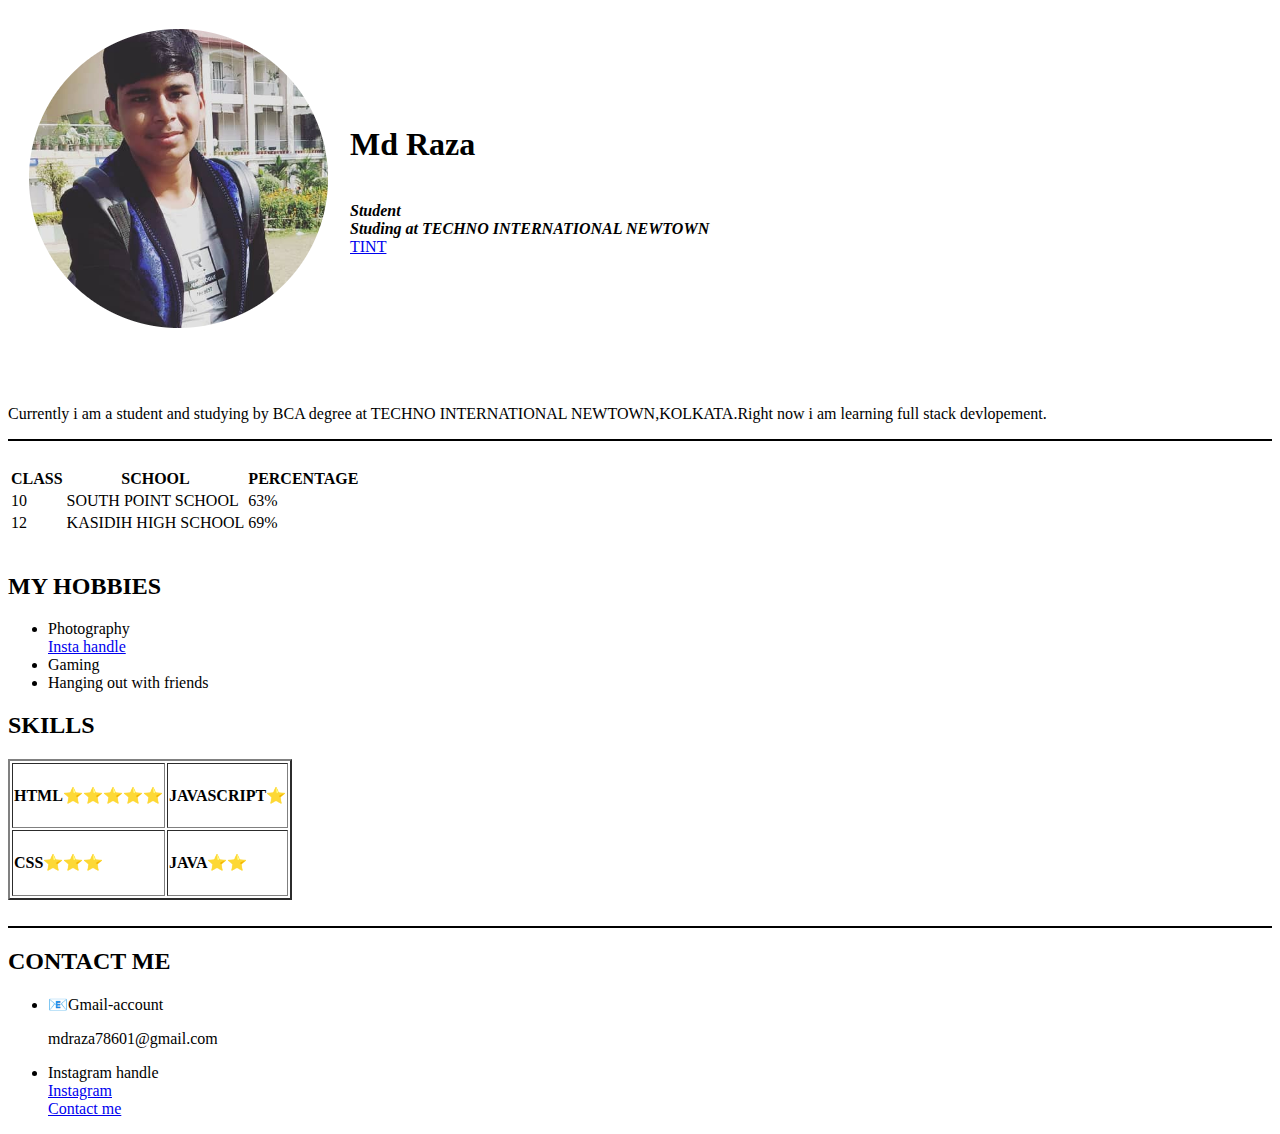
==== index.html @ befd1203 "File uploaded" ====
<!DOCTYPE html>
<html lang="en">
<head>
</head>

<title>Raza's Personal Website</title>
<body>
    <table cellspacing="20">
        <td> <img src="Raza-modified.png"></td>
        <td><h1>Md Raza</h1>
            <br>
                <em><b>Student</b></em>
                <br>
                <em><b>Studing at  TECHNO INTERNATIONAL NEWTOWN</b></em>
                <br>
                <a href="https://tint.edu.in">TINT</a></td>
            
    </table>
    <br> 
<br>
<p>Currently i am a student and studying by BCA  degree at TECHNO INTERNATIONAL NEWTOWN,KOLKATA.Right now i am
    learning full stack devlopement.
</p>
<hr size="2",hr color="black">
<br>
<table>
    <thead>
    <tr><th>CLASS</th>
        <th>SCHOOL</th>
        <th>PERCENTAGE</th>
    </tr>
    </thead> 
    <tr><td>10</td>
    <td>SOUTH POINT SCHOOL</td>
    <td>63%</td>    
</tr>
<tr><td>12</td>
    <td>KASIDIH HIGH SCHOOL</td>
    <td>69%</td> 
</table>
<br>
<h2>MY HOBBIES</h2>
<ul>
    <li>Photography</li>
    <a href="https://www.instagram.com/p/CgW1fqPJFi6/">Insta handle</a>
    <br>
    <li>Gaming</li>
    <li>Hanging out with friends</li>
   <!---- <a href="MyHHH/">MY HOBBIES</a>-->
</ul>
<table border="2">
    <h2>SKILLS</h2>
   <tr><td> <h4>HTML⭐⭐⭐⭐⭐</h4></td>
    <td><h4>JAVASCRIPT⭐</h4></td>
    </tr>
    <tr>
    <td><h4>CSS⭐⭐⭐</h4></td>
    <td><h4>JAVA⭐⭐</h4></td>
    </tr>
</table>
<br>
<hr size="2",hr color="black">
<h2>CONTACT ME</h2>
    <ul><li>📧Gmail-account</li>
  <p>mdraza78601@gmail.com</p>
  <li>Instagram handle</li>
  <a href="https://www.instagram.com/i_am_razasheikh946/">Instagram</a>
  <br>
  <a href="/HTML/MyHHH/Forms.html">Contact me</a>

</body>

</html>
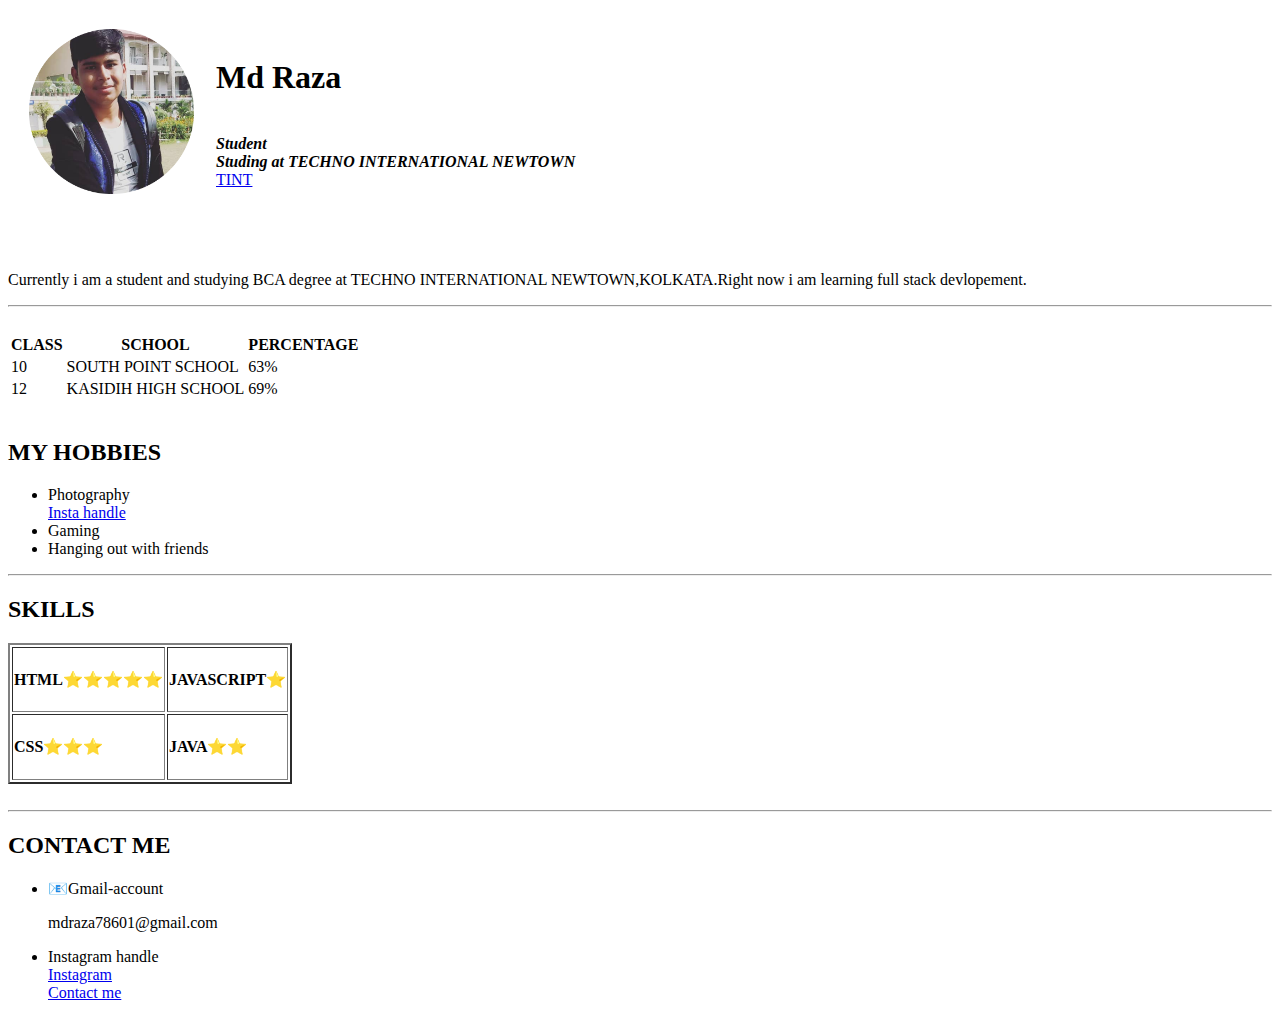
==== commit e6afaa34: "Add files via upload" ====
--- a/index.html
+++ b/index.html
@@ -1,8 +1,15 @@
 <!DOCTYPE html>
 <html lang="en">
 <head>
+    <style>
+        img{
+            height: 165px;
+            width: 165px;
+        }
+        </style>
+        <link rel="stylesheet" href="CSS/STYLE.css">
+        <link rel="stylesheet" href="CSS/STYLE1.css">
 </head>
-
 <title>Raza's Personal Website</title>
 <body>
     <table cellspacing="20">
@@ -18,10 +25,10 @@
     </table>
     <br> 
 <br>
-<p>Currently i am a student and studying by BCA  degree at TECHNO INTERNATIONAL NEWTOWN,KOLKATA.Right now i am
+<p>Currently i am a student and studying BCA  degree at TECHNO INTERNATIONAL NEWTOWN,KOLKATA.Right now i am
     learning full stack devlopement.
 </p>
-<hr size="2",hr color="black">
+<hr>
 <br>
 <table>
     <thead>
@@ -49,6 +56,7 @@
    <!---- <a href="MyHHH/">MY HOBBIES</a>-->
 </ul>
 <table border="2">
+    <hr>
     <h2>SKILLS</h2>
    <tr><td> <h4>HTML⭐⭐⭐⭐⭐</h4></td>
     <td><h4>JAVASCRIPT⭐</h4></td>
@@ -59,14 +67,14 @@
     </tr>
 </table>
 <br>
-<hr size="2",hr color="black">
+<hr>
 <h2>CONTACT ME</h2>
     <ul><li>📧Gmail-account</li>
   <p>mdraza78601@gmail.com</p>
   <li>Instagram handle</li>
   <a href="https://www.instagram.com/i_am_razasheikh946/">Instagram</a>
   <br>
-  <a href="/HTML/MyHHH/Forms.html">Contact me</a>
+  <a href="Forms.html">Contact me</a>
 
 </body>
 
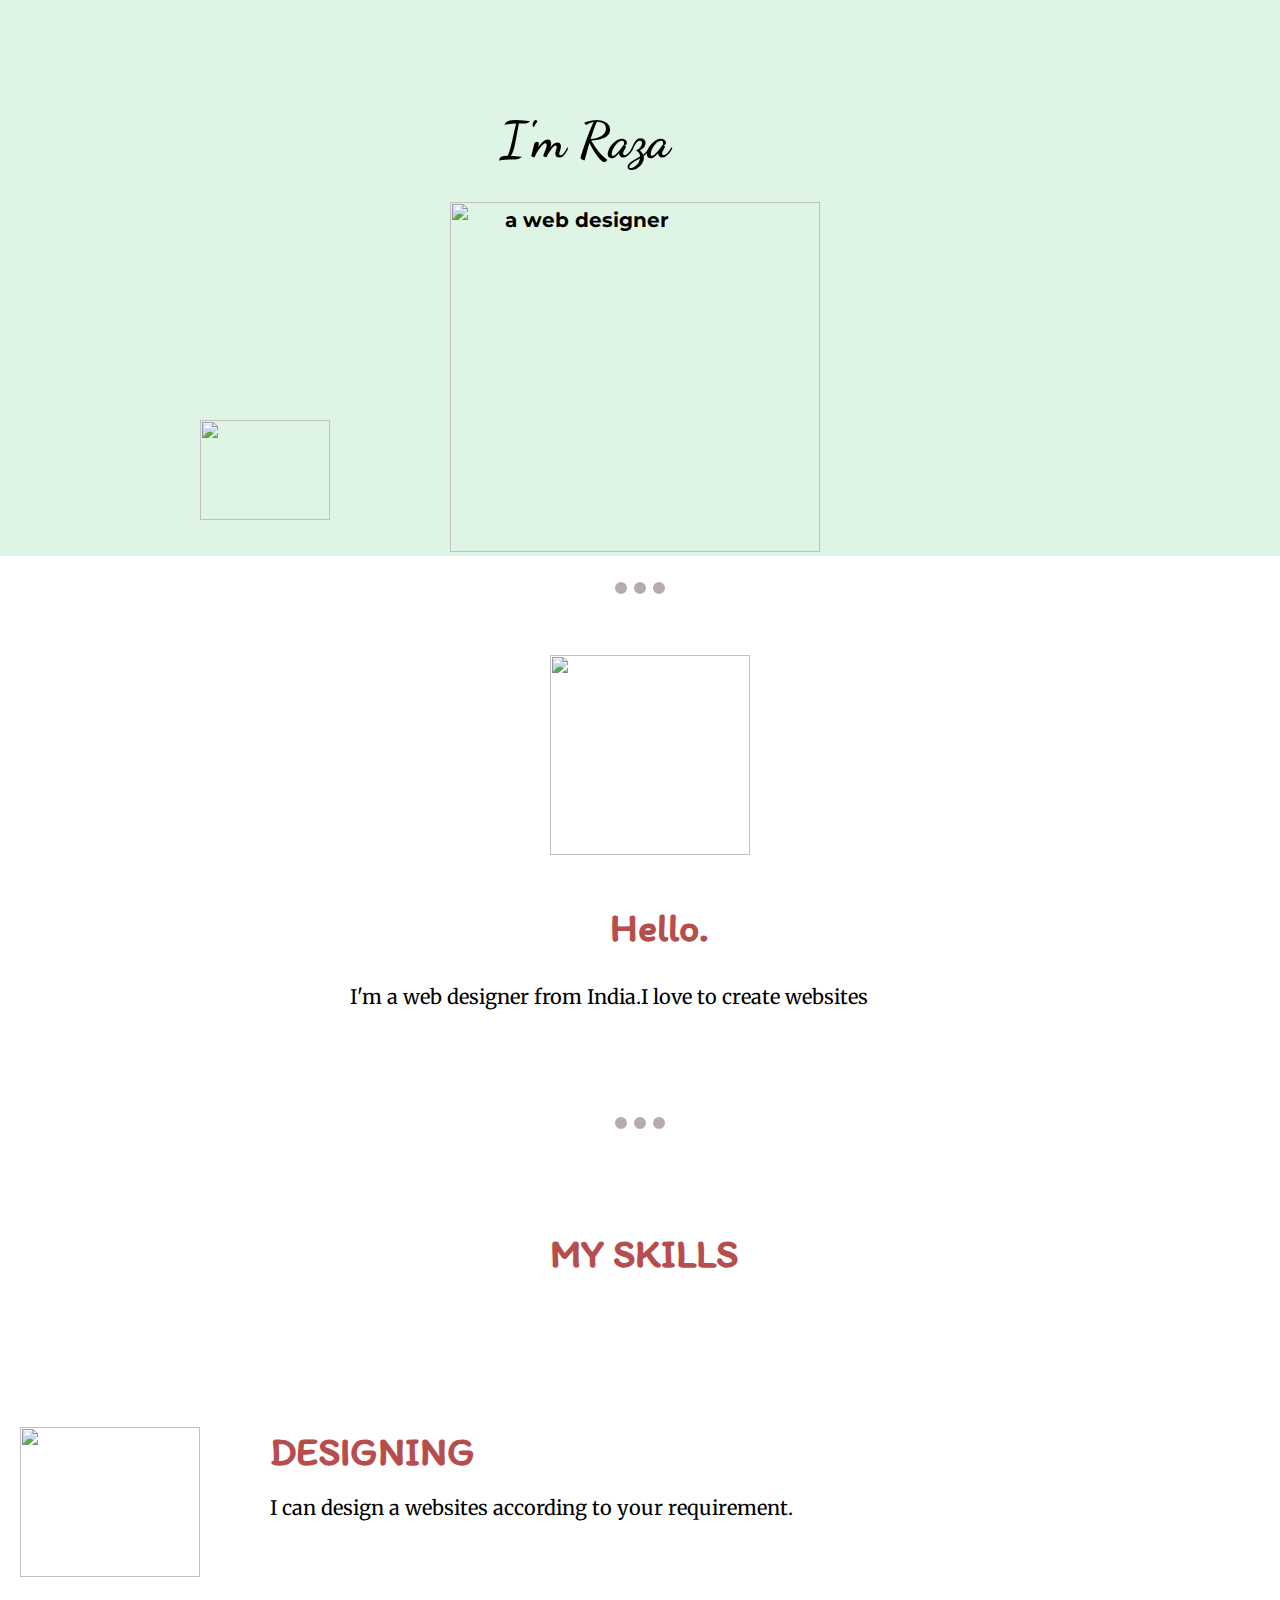
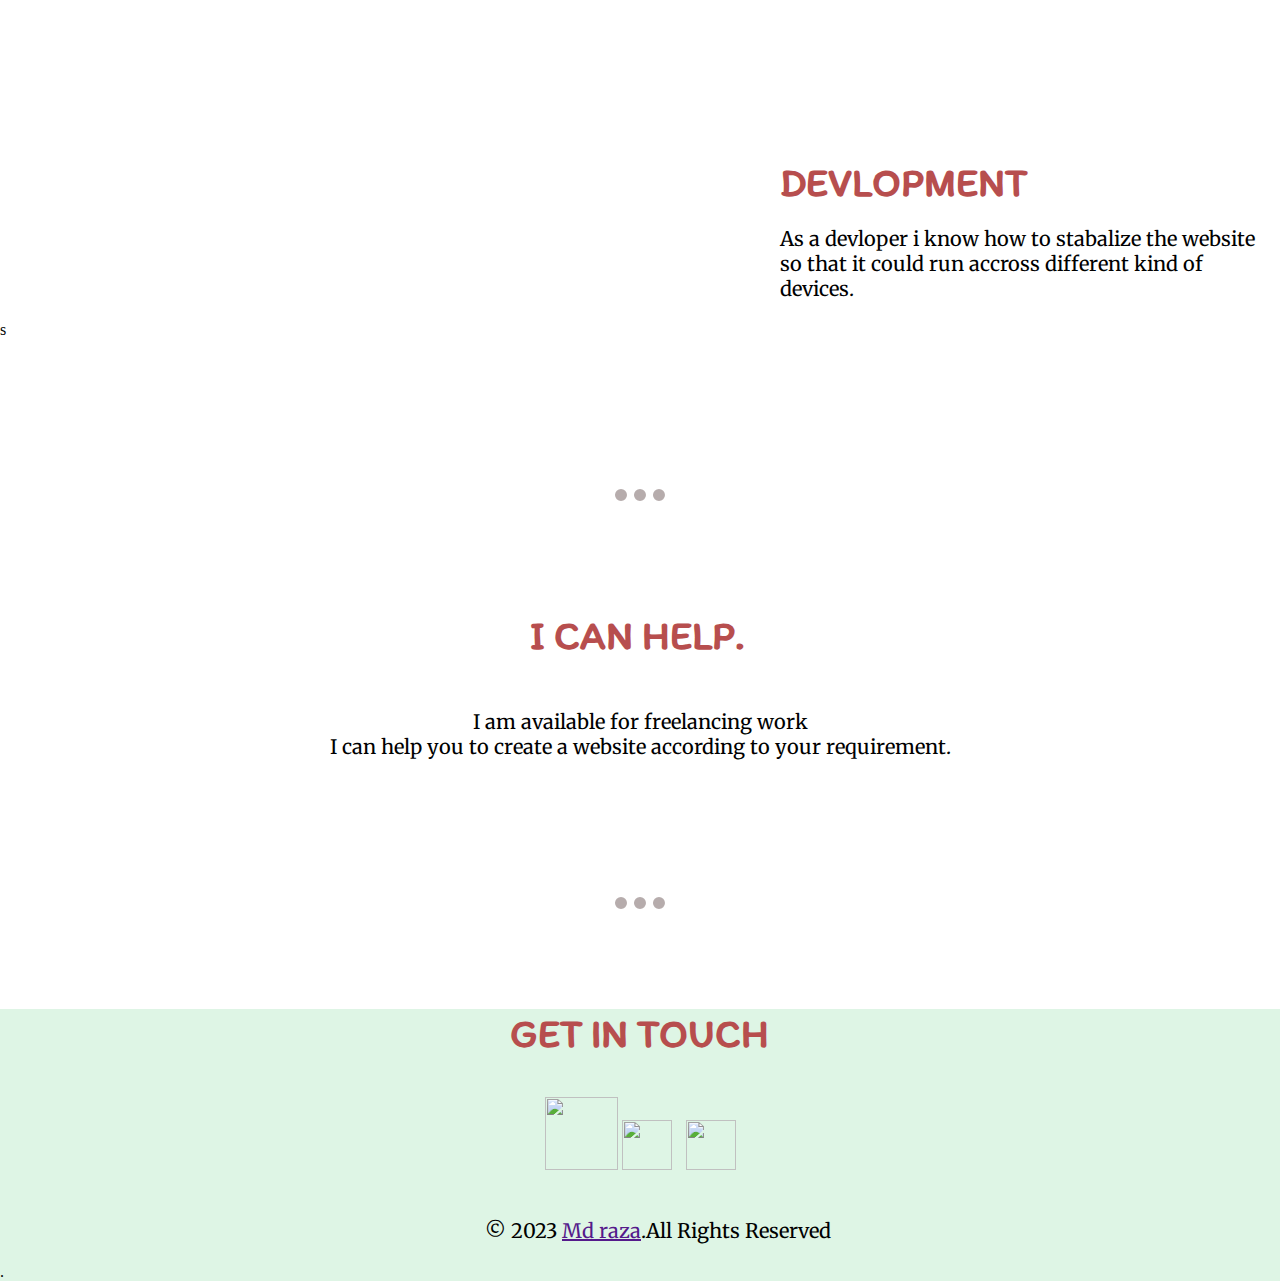
==== commit 6f103696: "commited" ====
--- a/index.html
+++ b/index.html
@@ -1,81 +1,72 @@
 <!DOCTYPE html>
 <html lang="en">
 <head>
-    <style>
-        img{
-            height: 165px;
-            width: 165px;
-        }
-        </style>
-        <link rel="stylesheet" href="CSS/STYLE.css">
-        <link rel="stylesheet" href="CSS/STYLE1.css">
+    <meta charset="UTF-8">
+    <meta http-equiv="X-UA-Compatible" content="IE=edge">
+    <meta name="viewport" content="width=device-width, initial-scale=1.0">
+    <title>Md Raza-a web designer</title>
+    <link rel="icon" href="images/LOGO.png">
+    <link rel="stylesheet" href="css.css">
+    <link rel="preconnect" href="https://fonts.googleapis.com">
+<link rel="preconnect" href="https://fonts.gstatic.com" crossorigin>
+<link href="https://fonts.googleapis.com/css2?family=Dancing+Script&family=Montserrat&display=swap" rel="stylesheet">
+<link rel="preconnect" href="https://fonts.googleapis.com">
+<link rel="preconnect" href="https://fonts.gstatic.com" crossorigin>
+<link href="https://fonts.googleapis.com/css2?family=Montserrat:wght@500&display=swap" rel="stylesheet">
+<link rel="preconnect" href="https://fonts.googleapis.com">
+<link rel="preconnect" href="https://fonts.gstatic.com" crossorigin>
+<link href="https://fonts.googleapis.com/css2?family=Itim&display=swap" rel="stylesheet">
+<link rel="preconnect" href="https://fonts.googleapis.com">
+<link rel="preconnect" href="https://fonts.gstatic.com" crossorigin>
+<link href="https://fonts.googleapis.com/css2?family=Merriweather:ital@1&display=swap" rel="stylesheet">
 </head>
-<title>Raza's Personal Website</title>
 <body>
-    <table cellspacing="20">
-        <td> <img src="Raza-modified.png"></td>
-        <td><h1>Md Raza</h1>
-            <br>
-                <em><b>Student</b></em>
-                <br>
-                <em><b>Studing at  TECHNO INTERNATIONAL NEWTOWN</b></em>
-                <br>
-                <a href="https://tint.edu.in">TINT</a></td>
-            
-    </table>
-    <br> 
+    <div class="firstpage">
+        <h1 class="firstsection">I'm Raza</h1>
+        <br>
+        <p class="webdesigner"><b>a web designer</b></p>
+        <img class="extracloud" src="images/cloud-computing.png" alt="">
+<img class="scenery" src="/images/sunrise.png" alt="">
+</div>
 <br>
-<p>Currently i am a student and studying BCA  degree at TECHNO INTERNATIONAL NEWTOWN,KOLKATA.Right now i am
-    learning full stack devlopement.
-</p>
 <hr>
 <br>
-<table>
-    <thead>
-    <tr><th>CLASS</th>
-        <th>SCHOOL</th>
-        <th>PERCENTAGE</th>
-    </tr>
-    </thead> 
-    <tr><td>10</td>
-    <td>SOUTH POINT SCHOOL</td>
-    <td>63%</td>    
-</tr>
-<tr><td>12</td>
-    <td>KASIDIH HIGH SCHOOL</td>
-    <td>69%</td> 
-</table>
+
+<div class="hiisection">
+    <img class="hiimg" src="images/Raza.png" alt="">
+    <h2 class="Hii">Hello.</h2>
+    <p class="real">I'm a web designer from India.I love to create websites</p>
+</div>
 <br>
-<h2>MY HOBBIES</h2>
-<ul>
-    <li>Photography</li>
-    <a href="https://www.instagram.com/p/CgW1fqPJFi6/">Insta handle</a>
+<hr class="seconddivider">
+    <div class ="middlesection">
+    <h2 class="myskills">MY SKILLS</h2>
+    <div>
+    <img class="codeimg" src="images/coding (2).png">
+    <div class="skillrow1">
+    <h6>DESIGNING</h6>
+    <p>I can design a websites according to your requirement.</p>
+    </div>
+    </div>
     <br>
-    <li>Gaming</li>
-    <li>Hanging out with friends</li>
-   <!---- <a href="MyHHH/">MY HOBBIES</a>-->
-</ul>
-<table border="2">
-    <hr>
-    <h2>SKILLS</h2>
-   <tr><td> <h4>HTML⭐⭐⭐⭐⭐</h4></td>
-    <td><h4>JAVASCRIPT⭐</h4></td>
-    </tr>
-    <tr>
-    <td><h4>CSS⭐⭐⭐</h4></td>
-    <td><h4>JAVA⭐⭐</h4></td>
-    </tr>
-</table>
-<br>
-<hr>
-<h2>CONTACT ME</h2>
-    <ul><li>📧Gmail-account</li>
-  <p>mdraza78601@gmail.com</p>
-  <li>Instagram handle</li>
-  <a href="https://www.instagram.com/i_am_razasheikh946/">Instagram</a>
-  <br>
-  <a href="Forms.html">Contact me</a>
-
+    <div class="devlopment">
+    <h6 class="skill2">DEVLOPMENT</h6>
+    <p>As a devloper i know how to stabalize the website<br> so that it could run accross different kind of devices.</p>
+    </div>
+    </div>
+    <div>
+    s<hr class="thirddivider"> 
+    <h6 class="thirdsection">I CAN HELP.</h6>
+    <p align="center">I am available for freelancing work<br>I can help you to create a website according to your requirement.</p>
+    </div>
+    <br>
+    <hr class="finaldivider">
+    <div class="finalbox">
+        <h6 class="finalsection">GET IN TOUCH</h6>
+    <a href="https://www.instagram.com/i_am_razasheikh946/"><img class="instagram" src="images/instagram.png"></a>
+    <a href="https://www.facebook.com/"><img class="facebook" src="images/facebook.png"></a>    
+    <a href="https://github.com/"><img class="github" src="images/github.png"></a>         
+     <p class="hello">© 2023 <a href="">Md raza</a>.All Rights Reserved</p>.
+</div>  
 </body>
-
 </html>--- a/css.css
+++ b/css.css
@@ -0,0 +1,173 @@
+.LOGO{
+    width: 50px;
+    height: 50px;
+}
+.scenery{
+    height: 350px;
+    width: 370px;
+    margin-top:120px;
+    margin-left:450px;
+}
+body{
+    margin-top: 0;
+    margin-right: 0px;
+    margin-left: 0px;
+    margin-bottom: 0px;
+}
+.extracloud{
+    width: 130px;
+    height: 100px;
+    position: absolute;
+    bottom: 380px;
+    left: 200px;
+}
+.firstpage{
+    background-color:#DEF5E5;
+    margin: 0px;
+}
+.firstsection{
+    margin-top: 0;
+    margin-right: 90px;
+    font-family: 'Dancing Script', cursive;
+    position:absolute;
+    left: 500px;
+    font-size: 50px;
+    top: 110px;
+}
+.webdesigner{
+    position: relative;
+    font-family: 'Montserrat', sans-serif;
+    left:480px;
+    font-size: 20px;
+    top:170px;
+    margin-left: 25px;
+}
+
+hr{
+    border-style: none;
+border-top-style:dotted;
+border-width: 12px;
+width:50px;
+color: rgb(182, 172, 172);
+}
+.hiimg{
+    width: 200px;
+    height: 200px;
+    margin-left: 550px;
+    margin-top: 35px;
+    margin-bottom: 15px;
+}
+.Hii{
+   margin-left: 610px;
+   font-family: 'Itim', cursive;
+   font-size: 40px;
+   color: rgb(183, 78, 78);
+}
+.real{
+    margin-left: 350px;
+    font-family: 'Merriweather', serif;
+}
+.myskills{
+    font-family: 'Itim', cursive;
+    color:rgb(183, 78, 78);
+    font-size: 40px;
+    margin-bottom: 150px;
+    margin-left: 550px;
+    margin-top:100px;
+}
+.codeimg{
+    width:180px;
+    height: 150px;
+    margin-left: 170px;
+    float: left;
+    margin-right: 70px;
+    margin-left: 20px;
+}
+h6{
+    font-family: 'Itim', cursive;
+    font-size: 40px;
+    color: rgb(183, 78, 78);
+    margin-top:20px;
+    margin-bottom:20px;
+}
+.skillrow1{
+    margin-bottom:30px;
+}
+p{
+    font-size: 20px;
+    font-family: 'Merriweather', serif;
+}
+.skill2{
+    margin-top: 190px;
+}
+.devlopment{
+    margin-left: 780px;
+}
+.seconddivider{
+    margin-top: 70px;
+}
+.thirdsection{
+    margin-top: 110px;
+    margin-left: 530px;
+}
+.thirddivider{
+    margin-top: 150px;
+}
+.thirdsection{
+    margin-bottom: 50px;
+}
+.finalsection{
+    margin-top: 100px;
+    margin-left: 510px;
+    margin-bottom: 40px;
+}
+.finaldivider{
+    margin-top:100px;
+}
+.finalbox{
+    background-color: #DEF5E5;
+    
+}
+.instagram{
+    width: 73px;
+    height: 73px;
+    margin-left: 545px;
+    margin-bottom: 35px;
+    
+}
+.facebook{
+    width: 50px;
+    height: 50px;
+    margin-left: 0px;
+    margin-bottom: 48px;
+}
+.github{
+    width: 50px;
+    height: 50px;
+    margin-left: 10px;
+    margin-bottom: 48px;
+}
+.hello{
+    margin-left: 485px;
+    margin-top: 0;
+}
+.images{
+    display: block;
+    height: 40px;
+    width: 40px;
+}
+/*.navbar{
+    position: sticky;
+    height: 50px;
+    width: 1260px;
+    background-color: pink;
+}*/
+/*
+.middlesection{
+    background-color: rgb(235, 230, 230);
+}
+*/
+/*
+.hiisection{
+    background-color: rgb(235, 230, 230);
+}*/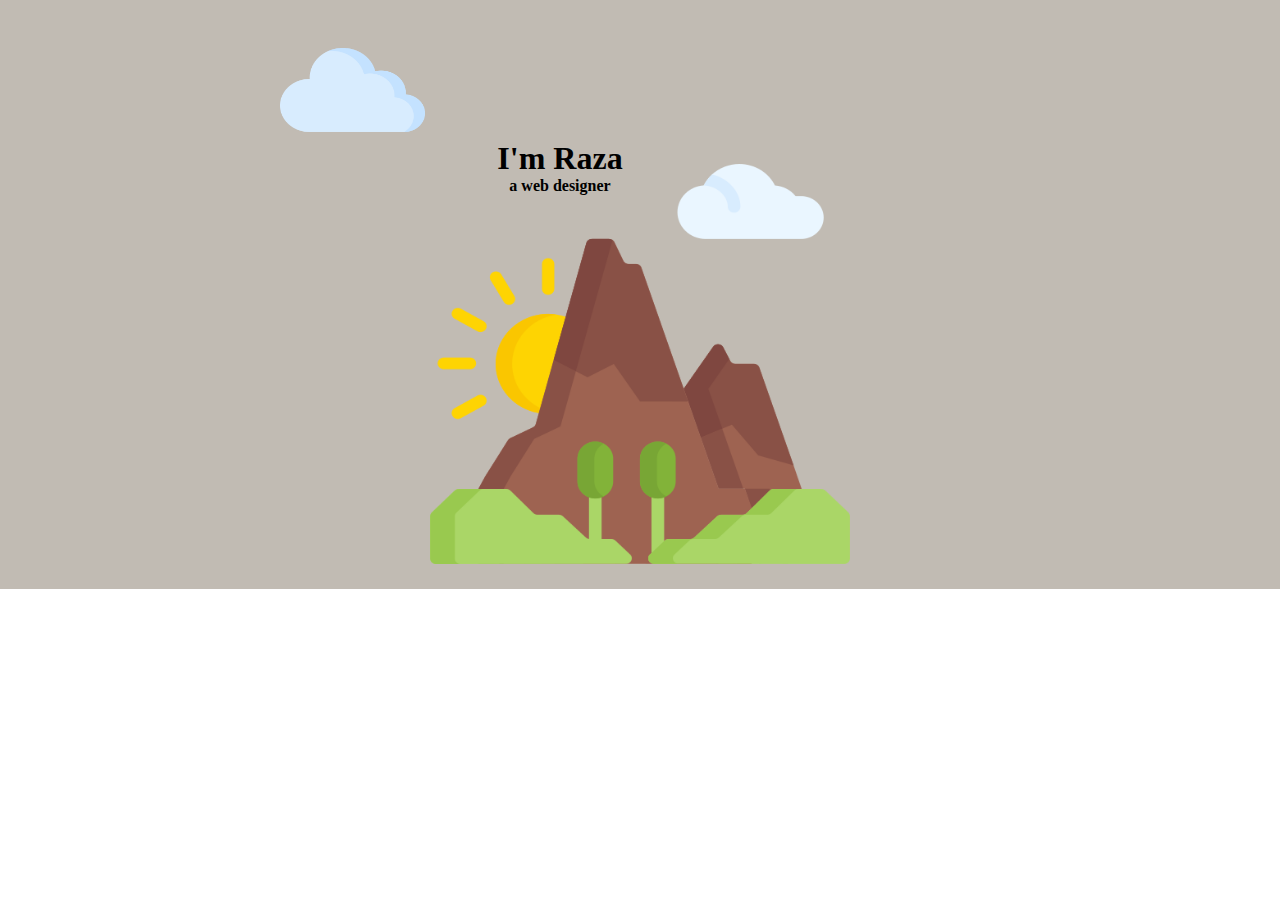
==== commit 0277e37b: "Add files via upload" ====
--- a/index.html
+++ b/index.html
@@ -1,72 +1,20 @@
 <!DOCTYPE html>
 <html lang="en">
 <head>
-    <meta charset="UTF-8">
-    <meta http-equiv="X-UA-Compatible" content="IE=edge">
-    <meta name="viewport" content="width=device-width, initial-scale=1.0">
-    <title>Md Raza-a web designer</title>
-    <link rel="icon" href="images/LOGO.png">
-    <link rel="stylesheet" href="css.css">
-    <link rel="preconnect" href="https://fonts.googleapis.com">
-<link rel="preconnect" href="https://fonts.gstatic.com" crossorigin>
-<link href="https://fonts.googleapis.com/css2?family=Dancing+Script&family=Montserrat&display=swap" rel="stylesheet">
-<link rel="preconnect" href="https://fonts.googleapis.com">
-<link rel="preconnect" href="https://fonts.gstatic.com" crossorigin>
-<link href="https://fonts.googleapis.com/css2?family=Montserrat:wght@500&display=swap" rel="stylesheet">
-<link rel="preconnect" href="https://fonts.googleapis.com">
-<link rel="preconnect" href="https://fonts.gstatic.com" crossorigin>
-<link href="https://fonts.googleapis.com/css2?family=Itim&display=swap" rel="stylesheet">
-<link rel="preconnect" href="https://fonts.googleapis.com">
-<link rel="preconnect" href="https://fonts.gstatic.com" crossorigin>
-<link href="https://fonts.googleapis.com/css2?family=Merriweather:ital@1&display=swap" rel="stylesheet">
+  <meta charset="UTF-8">
+  <meta http-equiv="X-UA-Compatible" content="IE=edge">
+  <meta name="viewport" content="width=device-width, initial-scale=1.0">
+  <title>Document</title>
+  <link rel="stylesheet" href="style.css">
 </head>
 <body>
-    <div class="firstpage">
-        <h1 class="firstsection">I'm Raza</h1>
-        <br>
-        <p class="webdesigner"><b>a web designer</b></p>
-        <img class="extracloud" src="images/cloud-computing.png" alt="">
-<img class="scenery" src="/images/sunrise.png" alt="">
+  <div class="firstpage">
+    <div class="greetings">
+  <h1 >I'm Raza</h1>
+  <b>a web designer</b>
+  </div>
+  <img class="extracloud" src="images/cloud-computing.png" alt="">
+<img class="scenery" src="images/sunrise.png" alt="">
 </div>
-<br>
-<hr>
-<br>
-
-<div class="hiisection">
-    <img class="hiimg" src="images/Raza.png" alt="">
-    <h2 class="Hii">Hello.</h2>
-    <p class="real">I'm a web designer from India.I love to create websites</p>
-</div>
-<br>
-<hr class="seconddivider">
-    <div class ="middlesection">
-    <h2 class="myskills">MY SKILLS</h2>
-    <div>
-    <img class="codeimg" src="images/coding (2).png">
-    <div class="skillrow1">
-    <h6>DESIGNING</h6>
-    <p>I can design a websites according to your requirement.</p>
-    </div>
-    </div>
-    <br>
-    <div class="devlopment">
-    <h6 class="skill2">DEVLOPMENT</h6>
-    <p>As a devloper i know how to stabalize the website<br> so that it could run accross different kind of devices.</p>
-    </div>
-    </div>
-    <div>
-    s<hr class="thirddivider"> 
-    <h6 class="thirdsection">I CAN HELP.</h6>
-    <p align="center">I am available for freelancing work<br>I can help you to create a website according to your requirement.</p>
-    </div>
-    <br>
-    <hr class="finaldivider">
-    <div class="finalbox">
-        <h6 class="finalsection">GET IN TOUCH</h6>
-    <a href="https://www.instagram.com/i_am_razasheikh946/"><img class="instagram" src="images/instagram.png"></a>
-    <a href="https://www.facebook.com/"><img class="facebook" src="images/facebook.png"></a>    
-    <a href="https://github.com/"><img class="github" src="images/github.png"></a>         
-     <p class="hello">© 2023 <a href="">Md raza</a>.All Rights Reserved</p>.
-</div>  
 </body>
 </html>--- a/style.css
+++ b/style.css
@@ -0,0 +1,56 @@
+*{
+    margin: 0;
+    padding: 0;
+  }
+  .firstpage{
+    background-color: #c1bbb3;
+  }
+  .extracloud{
+    width: 145px;
+    height: 130px;
+    position: relative;
+    bottom: 30px;
+    left: 280px;
+    
+  }
+  .greetings{
+     position: relative;
+    top: 140px;
+    right: 80px;
+    text-align: center;
+  }
+  .scenery{
+    width: 420px;
+    height: 400px;
+    display: block;
+    margin-left: auto;
+    margin-right: auto;
+    position: relative;
+    bottom: 25px;
+  }
+  @media (min-width:375px) and (max-width:500px){
+   .firstpage{
+    width: 100%;
+    height: 100%;
+   }   
+    .extracloud{
+    width: 85px;
+    height: 75px;
+    position: relative;
+    bottom: 10px;
+    left: 0px;
+    top: -15px;
+    }
+    .scenery{
+        height: 250px;
+        width: 250px;
+    
+       position: relative;
+       top:0px;
+    }
+    .greetings{
+        font-size:15px;
+        position: absolute;
+        bottom: 50px;
+    }
+  }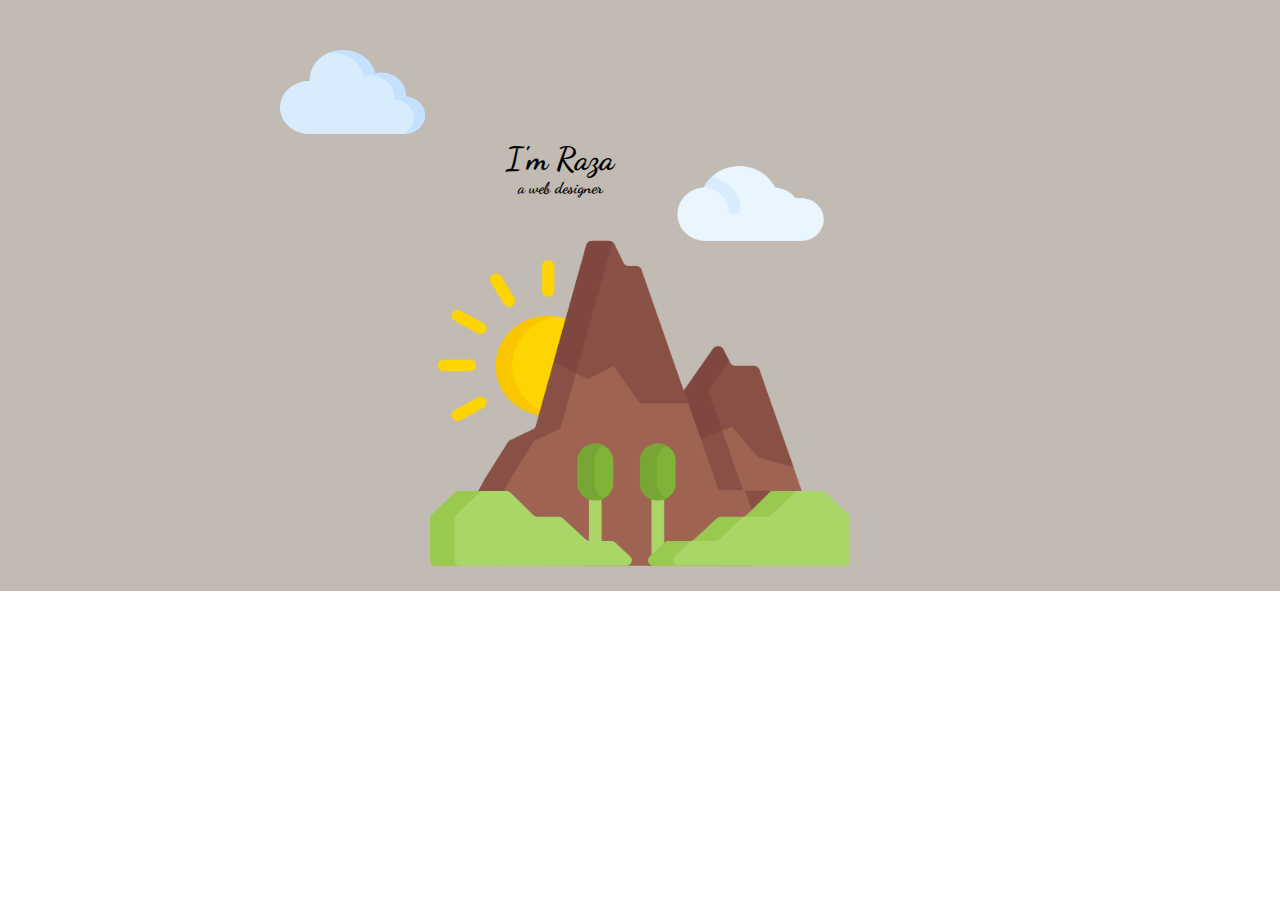
==== commit 258fe19e: "updated" ====
--- a/index.html
+++ b/index.html
@@ -5,6 +5,9 @@
   <meta http-equiv="X-UA-Compatible" content="IE=edge">
   <meta name="viewport" content="width=device-width, initial-scale=1.0">
   <title>Document</title>
+  <link rel="preconnect" href="https://fonts.googleapis.com">
+<link rel="preconnect" href="https://fonts.gstatic.com" crossorigin>
+<link href="https://fonts.googleapis.com/css2?family=Dancing+Script&display=swap" rel="stylesheet">
   <link rel="stylesheet" href="style.css">
 </head>
 <body>
@@ -17,4 +20,4 @@
 <img class="scenery" src="images/sunrise.png" alt="">
 </div>
 </body>
-</html>+</html>
--- a/style.css
+++ b/style.css
@@ -3,7 +3,8 @@
     padding: 0;
   }
   .firstpage{
-    background-color: #c1bbb3;
+   background-color: #c1bbb3;
+;
   }
   .extracloud{
     width: 145px;
@@ -14,6 +15,7 @@
     
   }
   .greetings{
+      font-family: 'Dancing Script', cursive;
      position: relative;
     top: 140px;
     right: 80px;
@@ -28,9 +30,9 @@
     position: relative;
     bottom: 25px;
   }
-  @media (min-width:375px) and (max-width:500px){
+  @media (min-width:300px) and (max-width:699px){
    .firstpage{
-    width: 100%;
+    width: 110%;
     height: 100%;
    }   
     .extracloud{
@@ -49,8 +51,9 @@
        top:0px;
     }
     .greetings{
-        font-size:15px;
-        position: absolute;
-        bottom: 50px;
+        font-size:12px;
+         position: relative;
+        top: 120px;
+        margin-left: 60px;   
     }
-  }+  }
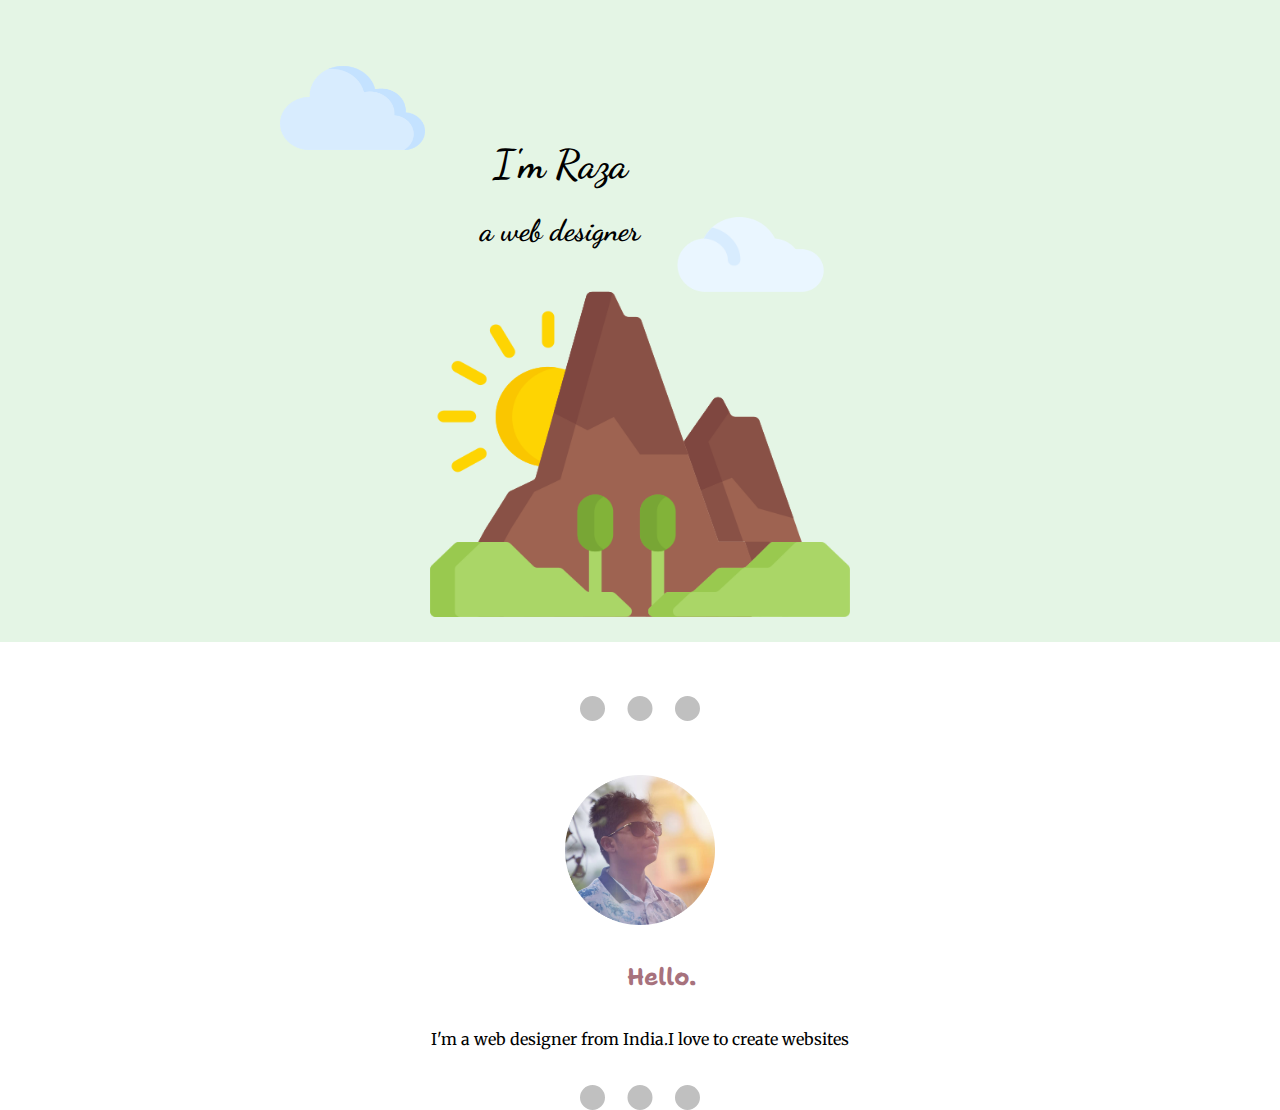
==== commit ceb889a3: "edited" ====
--- a/index.html
+++ b/index.html
@@ -1,6 +1,7 @@
 <!DOCTYPE html>
 <html lang="en">
 <head>
+ 
   <meta charset="UTF-8">
   <meta http-equiv="X-UA-Compatible" content="IE=edge">
   <meta name="viewport" content="width=device-width, initial-scale=1.0">
@@ -8,16 +9,43 @@
   <link rel="preconnect" href="https://fonts.googleapis.com">
 <link rel="preconnect" href="https://fonts.gstatic.com" crossorigin>
 <link href="https://fonts.googleapis.com/css2?family=Dancing+Script&display=swap" rel="stylesheet">
+<link rel="preconnect" href="https://fonts.googleapis.com">
+<link rel="preconnect" href="https://fonts.gstatic.com" crossorigin>
+<link href="https://fonts.googleapis.com/css2?family=Merriweather:ital@1&display=swap" rel="stylesheet">
+<link rel="preconnect" href="https://fonts.googleapis.com">
+<link rel="preconnect" href="https://fonts.gstatic.com" crossorigin>
+<link href="https://fonts.googleapis.com/css2?family=Shantell+Sans:ital@1&display=swap" rel="stylesheet">
+
   <link rel="stylesheet" href="style.css">
 </head>
 <body>
   <div class="firstpage">
     <div class="greetings">
   <h1 >I'm Raza</h1>
-  <b>a web designer</b>
+  <br>
+  <h2><b>a web designer</b></h2>
   </div>
   <img class="extracloud" src="images/cloud-computing.png" alt="">
 <img class="scenery" src="images/sunrise.png" alt="">
 </div>
+<br>
+<br>
+<br>
+<hr>
+<br>
+<br>
+<br>
+<div class="hiisection">
+    <img class="hiimg" src="images/Raza.png" alt="">
+    <br>
+    <br>
+    <h2 class="Hii">Hello.</h2>
+    <br>
+    <br>
+    <p align="center" class="real">I'm a web designer from India.I love to create websites</p>
+</div>
+<br>
+<br>
+<hr>
 </body>
 </html>
--- a/style.css
+++ b/style.css
@@ -1,25 +1,25 @@
 *{
     margin: 0;
     padding: 0;
+    
   }
   .firstpage{
-   background-color: #c1bbb3;
-;
+    background-color: #E4F5E5;
   }
   .extracloud{
     width: 145px;
     height: 130px;
     position: relative;
-    bottom: 30px;
+    bottom: 65px;
     left: 280px;
-    
   }
   .greetings{
-      font-family: 'Dancing Script', cursive;
+    font-family: 'Dancing Script', cursive;
      position: relative;
     top: 140px;
     right: 80px;
     text-align: center;
+    font-size: 20px;
   }
   .scenery{
     width: 420px;
@@ -30,30 +30,78 @@
     position: relative;
     bottom: 25px;
   }
+  @media (min-width:700px) and (max-width:1000px) {
+    .extracloud{
+   
+    position: relative;
+    left: 55px;
+   }
+   }
+  /* this design is for mobile dimensions */
   @media (min-width:300px) and (max-width:699px){
    .firstpage{
-    width: 110%;
-    height: 100%;
+    width: 100%;
+    height: 641px;
    }   
     .extracloud{
-    width: 85px;
-    height: 75px;
+    width: 95px;
+    height: 85px;
     position: relative;
-    bottom: 10px;
-    left: 0px;
-    top: -15px;
+    bottom: 30px;
+    left: 10px;
+    top: 5px;
     }
     .scenery{
-        height: 250px;
-        width: 250px;
-    
+        height: 350px;
+        width: 320px;
        position: relative;
-       top:0px;
+       top:120px;
     }
     .greetings{
-        font-size:12px;
-         position: relative;
-        top: 120px;
-        margin-left: 60px;   
+        font-size:15px;
+        position: relative;
+        top: 210px;
+        margin-left: 70px;   
     }
   }
+   hr{
+    border-style:none ;
+    border-top-style: dotted;
+    border-width: 25px;
+    width: 120px;
+    color: silver;
+    margin-left: auto;
+    margin-right: auto;
+  } 
+  .hiimg{
+   width: 150px;
+   height: 150px;
+   display: block;
+   margin-left: auto;
+   margin-right: auto;
+  }
+  .Hii{
+    margin-left: 49%;
+    margin-right: 51%;
+    font-family: 'Shantell Sans', cursive;
+    color:#A7727D;
+  }
+  .real{
+    font-family: 'Merriweather', serif;
+  }
+  @media (min-width:300px) and (max-width:699px){
+    .firstpage{
+      width: 106.50%;
+      height: 641px;
+     }   
+    .Hii{
+      margin-left: 47%;
+      margin-right: 53%;
+     }
+  }
+  @media (min-width:700px) and (max-width:1000px){
+    .Hii{
+      margin-left: 47%;
+      margin-right: 53%;
+    }
+  }
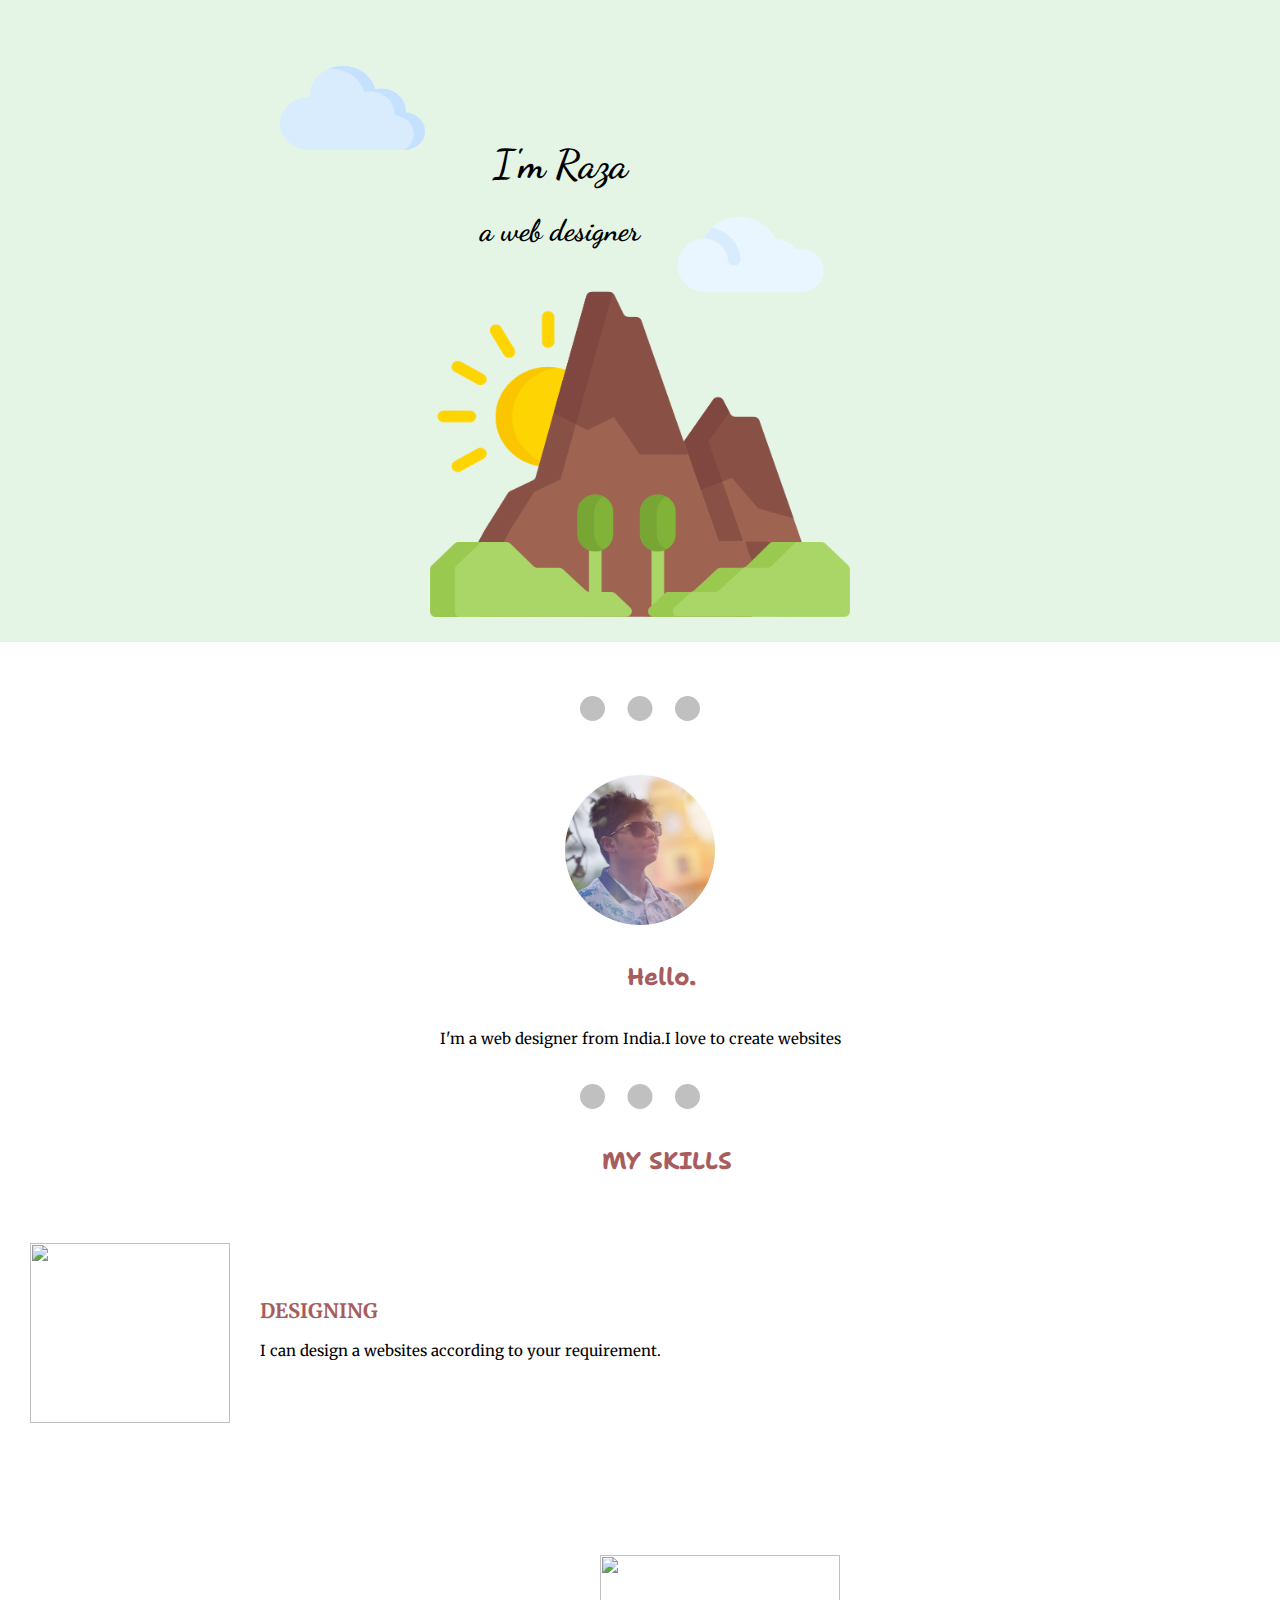
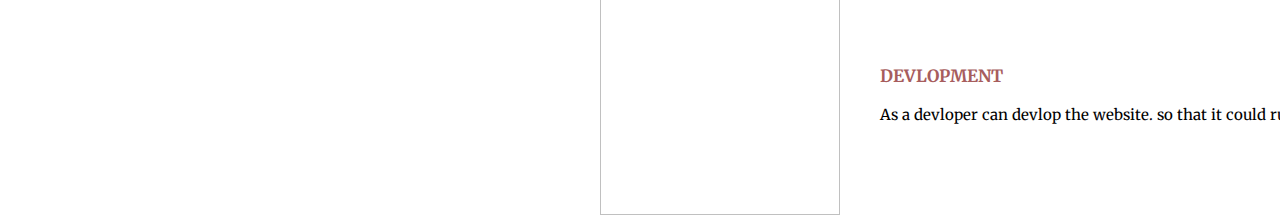
==== commit 9fd3a294: "changed" ====
--- a/index.html
+++ b/index.html
@@ -47,5 +47,30 @@
 <br>
 <br>
 <hr>
+<div class ="middlesection">
+  <br>
+  <br>
+  <h2 class="myskills">MY SKILLS</h2>
+  <br>
+  <br>
+  <div>
+  <img class="codeimg" src="images/web-design.png">
+  <div class="skillrow1">
+  <h6 class="skill1">DESIGNING</h6>
+  <br>
+  <p class="details2">I can design a websites according to your requirement.</p>
+  </div>
+  </div>
+    <img  class="img2" src="images/app-development (1).png">
+    <div class="devlopment">
+    <h6 class="skill2">DEVLOPMENT</h6>
+<br>
+<br>
+  <p class="det2">As a devloper can devlop the website.
+  so that it could run accross various devices.
+  </p>
+  </div>
+  </div>
+
 </body>
 </html>
--- a/style.css
+++ b/style.css
@@ -84,12 +84,12 @@
     margin-left: 49%;
     margin-right: 51%;
     font-family: 'Shantell Sans', cursive;
-    color:#A7727D;
+    color:#A75D5D;
   }
   .real{
     font-family: 'Merriweather', serif;
   }
-  @media (min-width:300px) and (max-width:699px){
+   @media (min-width:300px) and (max-width:699px){
     .firstpage{
       width: 106.50%;
       height: 641px;
@@ -98,10 +98,279 @@
       margin-left: 47%;
       margin-right: 53%;
      }
-  }
+  } 
   @media (min-width:700px) and (max-width:1000px){
     .Hii{
       margin-left: 47%;
       margin-right: 53%;
     }
   }
+  .myskills{
+    margin-left: 47%;
+    font-family: 'Shantell Sans', cursive;
+    color:#A75D5D;
+  }
+  .codeimg{
+    width:200px;
+    height: 180px;
+    float: left;
+    margin:30px;
+  }
+  .skill1{
+    font-size: 20px;
+    color: #A75D5D;
+    font-family: 'Merriweather', serif;
+  }
+  p{
+    font-family: 'Merriweather', serif;
+    font-size: 15px;
+  }
+  .skillrow1{
+    position: relative;
+    top:85px;
+  }
+  
+  .skill2{
+    display: inline;
+    font-family: 'Merriweather', serif;
+    color: #A75D5D;
+    font-size: 17px;
+  }
+.img2{
+  display: inline;
+  width: 240px;
+  height: 260px;
+  float: left;
+  margin: 70px;
+  position: relative;
+  top: 210px;
+  left: 270px;
+}
+.devlopment{
+  display: inline-block;
+  position: relative;
+  top: 390px;
+  left: 240px;
+}
+@media (min-width:700px) and (max-width:826px){
+.firstpage{
+  width: 850px;
+}
+  .codeimg{
+  margin-left: 38%;
+  margin-right: 62%;
+}
+.skill1{
+  text-align: center;
+}
+.details2{
+  text-align: center;
+}
+.myskills{
+  position: relative;
+  
+}
+.img2{
+  width: 40%;
+  height: 40%;
+  position: relative;
+  top: 70px;
+  left: 150px;
+}
+.codeimg{
+  
+  width: 35%;
+  height: 35%;
+  position: relative;
+  right: 35px;
+}
+.devlopment{
+  
+  position: relative;
+  top: 80px;
+}
+.det2{
+ position: relative;
+ left: -50px;
+}
+.skill2{
+  position: relative;
+  left: 60px;
+}
+}
+@media (min-width:827px) and (max-width:1000px){
+  .codeimg{
+    margin-left: 38%;
+    margin-right: 62%;
+  }
+  .skill1{
+    text-align: center;
+  }
+  .details2{
+    text-align: center;
+  }
+  .myskills{
+    position: relative;
+    
+  }
+  .img2{
+    width: 40%;
+    height: 40%;
+    position: relative;
+    top: 70px;
+    left: 200px;
+  }
+  .codeimg{
+    
+    width: 35%;
+    height: 35%;
+    position: relative;
+    right: 35px;
+  }
+  .devlopment{
+    
+    position: relative;
+    top: 520px;
+    left: -160px;
+  }
+  .det2{
+   position: relative;
+   left: -50px;
+  }
+  .skill2{
+    position: relative;
+    left: 60px;
+  }
+}
+@media (min-width:300px) and (max-width:580px){ 
+  body{
+    width:300px; 
+   }
+  .firstpage{
+    width: 580px;
+    height: 700px;
+    
+  }
+  hr{
+    position: relative;
+    left: 140px;
+    top: 30px;
+  }
+  .hiimg{
+    margin-left: 200px;
+  }
+  .Hii{
+    margin-left: 240px;
+    font-size: 35px;
+  }
+  .real{
+    position: relative;
+    left: 130px;
+    font-size: 18px;
+  }
+  h1{
+    font-size: 40px;
+  }
+  h2{
+    font-size: 25px;
+  }
+  .myskills{
+    position: relative;
+    left: 65px;
+    top: 60px;
+    font-size: 28px;
+  }
+  .codeimg{
+    position: relative;
+    top: 60px;
+    left: 130px;
+    width: 250px;
+    height: 220px;
+  }
+  .skillrow1{
+    position: relative;
+    left: 130px;
+  }
+  .skill1{
+    margin-left: 30%;
+  }
+  .details2{
+    text-align: center;
+    font-size: 18px;
+  }
+  .img2{
+    position: relative;
+    left:90px;
+    width: 300px;
+    height: 280px;
+  }
+  
+  .skill2{
+    text-align: center;
+    font-size: 18px;
+  }
+  .det2{
+    position:relative;
+    right: 80px;
+  }
+  .devlopment{
+    position: relative;
+    top: 220px;
+  }
+  .det2{
+    font-size: 18px;
+    text-align: center;
+  }
+}
+ @media (min-width:581px) and (max-width:699px){
+  .firstpage{
+    width: 800px;
+  }
+  .greetings{
+    position: relative;
+    right:170px;
+    font-size: 20px;
+  }
+  .scenery{
+    position: relative;
+    right: 0px;
+    top: 60px;
+    width:350px;
+    height: 350px;
+  }
+  .extracloud{
+    width:140px;
+    height: 120px;
+    
+  }
+  hr{
+    position: relative;
+    left: 40px;
+  }
+  .codeimg{
+    position: relative;
+    top: 60px;
+    left: 190px;
+  }
+  .skillrow1{
+    position: relative;
+    top: 330px;
+  }
+  .details2{
+    text-align: center;
+    position: relative;
+    right: 105px;
+  }
+  .img2{
+ 
+  }
+  .devlopment{
+    position: relative;
+    top:230px;
+    /* right: 150px; */
+  }
+  .det2{
+    position: relative;
+    left: -180px;
+  }
+ }
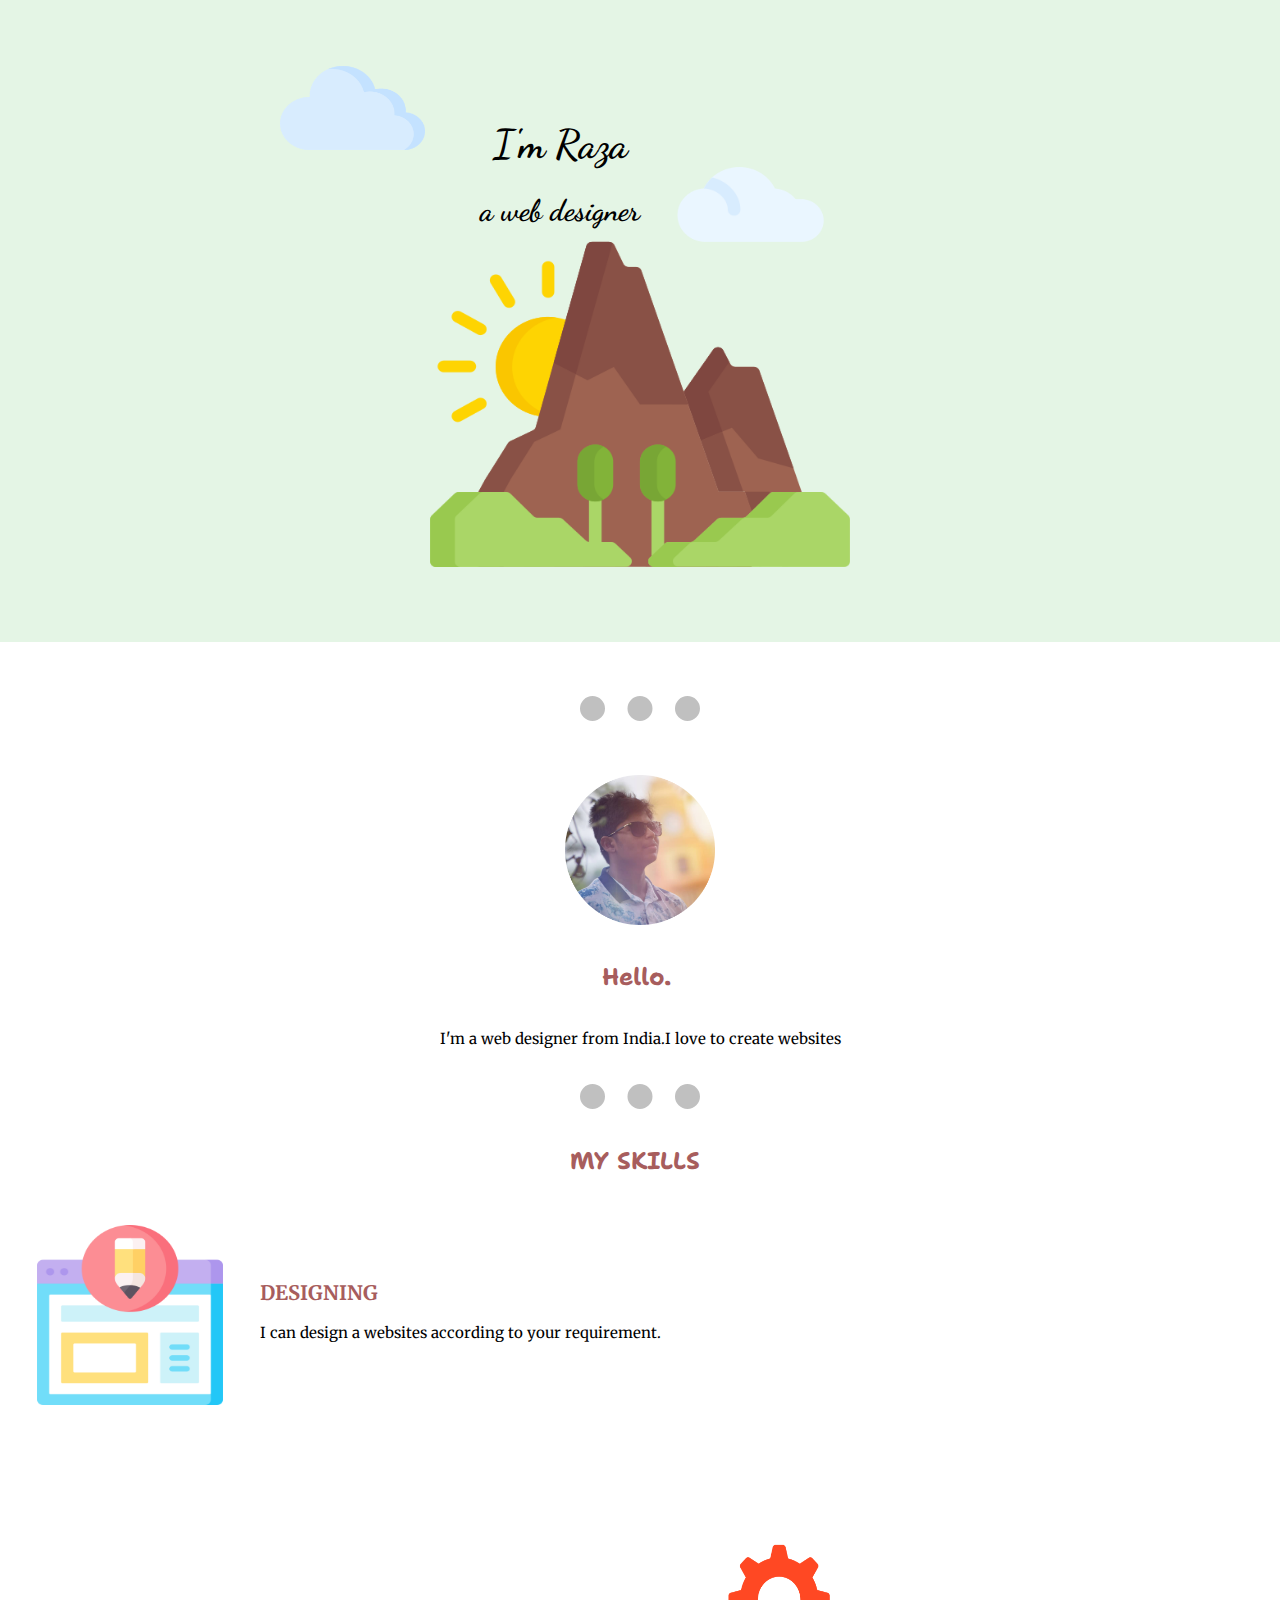
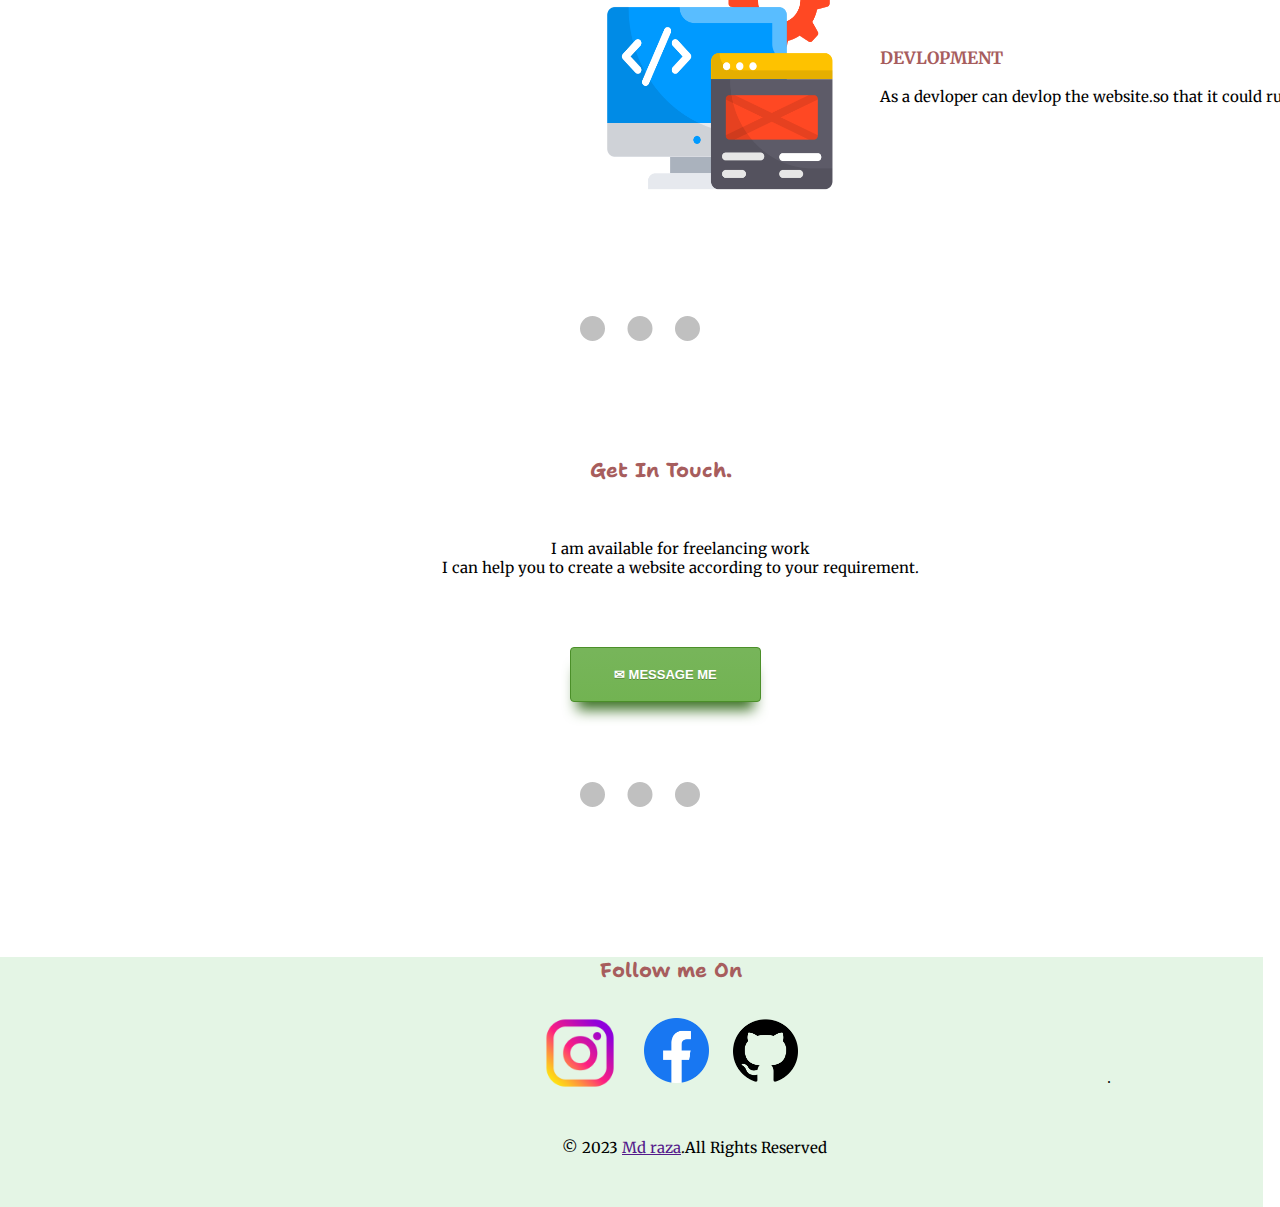
==== commit 8b2fd210: "changed" ====
--- a/index.html
+++ b/index.html
@@ -46,7 +46,7 @@
 </div>
 <br>
 <br>
-<hr>
+<hr class="rrr">
 <div class ="middlesection">
   <br>
   <br>
@@ -66,11 +66,27 @@
     <h6 class="skill2">DEVLOPMENT</h6>
 <br>
 <br>
-  <p class="det2">As a devloper can devlop the website.
-  so that it could run accross various devices.
+  <p class="det2">As a devloper can devlop the website.so that it could run accross various devices.
   </p>
   </div>
   </div>
-
+  <div class="third">
+    <hr class="thirddivider">
+    <br>
+    <br> 
+    <h6 class="thirdsection">Get In Touch.</h6>
+    <br>
+    <br>
+    <p class="ttt" align="center">I am available for freelancing work<br>I can help you to create a website according to your requirement.</p>
+    <a class="myButton" href="">✉ MESSAGE ME</a>
+    </div>
+    <hr class="finaldivider">
+    <div class="finalbox">
+    <h6 class="finalsection">Follow me On</h6>
+    <a href="https://www.instagram.com/i_am_razasheikh946/"><img class="instagram" src="images/instagram.png"></a>
+    <a href="https://www.facebook.com/"><img class="facebook" src="images/facebook.png"></a>    
+    <a href="https://github.com/Mdraza78"><img class="github" src="images/github.png"></a>         
+    <p class="hello">© 2023 <a href="">Md raza</a>.All Rights Reserved</p>.
+</div>  
 </body>
 </html>
--- a/style.css
+++ b/style.css
@@ -1,376 +1,372 @@
 *{
-    margin: 0;
-    padding: 0;
-    
-  }
+  margin: 0;
+  padding: 0;
+}
+
+.firstpage{
+  background-color: #E4F5E5;
+}
+.extracloud{
+  width: 145px;
+  height: 130px;
+  position: relative;
+  bottom: 65px;
+  left: 280px;
+}
+.greetings{
+  font-family: 'Dancing Script', cursive;
+   position: relative;
+  top: 120px;
+  right: 80px;
+  text-align: center;
+  font-size: 20px;
+}
+.scenery{
+  width: 420px;
+  height: 400px;
+  display: block;
+  margin-left: auto;
+  margin-right: auto;
+  position: relative;
+  bottom: 75px;
+  
+}
+
+ hr{
+  border-style:none ;
+  border-top-style: dotted;
+  border-width: 25px;
+  width: 120px;
+  color: silver;
+  margin-left: auto;
+  margin-right: auto;
+} 
+.hiimg{
+ width: 150px;
+ height: 150px;
+ display: block;
+ margin-left: auto;
+ margin-right: auto;
+ /* display: block;
+ margin-left: auto;
+ margin-right: auto;
+border-radius: 29px;
+box-shadow: 2px 4px 8px 0px; */
+}
+.Hii{
+  margin-left: 47%;
+  margin-right: 53%;
+  font-family: 'Shantell Sans', cursive;
+  color:#A75D5D;
+}
+.real{
+  font-family: 'Merriweather', serif;
+}
+.myskills{
+  display: inline-block;
+  position: relative;
+  left: 570px;
+  font-family: 'Shantell Sans', cursive;
+  color:#A75D5D;
+}
+.codeimg{
+  width:200px;
+  height: 180px;
+  float: left;
+  margin:30px;
+}
+.skill1{
+  font-size: 20px;
+  color: #A75D5D;
+  font-family: 'Merriweather', serif;
+}
+p{
+  font-family: 'Merriweather', serif;
+  font-size: 15px;
+}
+.skillrow1{
+  position: relative;
+  top:85px;
+}
+
+.skill2{
+  display: inline;
+  font-family: 'Merriweather', serif;
+  color: #A75D5D;
+  font-size: 17px;
+}
+.img2{
+display: inline;
+width: 240px;
+height: 260px;
+float: left;
+margin: 70px;
+position: relative;
+top: 210px;
+left: 270px;
+}
+.devlopment{
+display: inline-block;
+position: relative;
+top: 390px;
+left: 240px;
+}
+.thirddivider{
+ position: relative;
+ bottom: 100px;
+ right: 320px; 
+}
+.thirdsection{
+  font-size: 20px;
+  font-family: 'Shantell Sans', cursive;
+  color: #A75D5D;
+  position: relative;
+  right: 50px;
+  bottom: 20px;
+}
+.ttt{
+  position: relative;
+  right: 280px;
+}
+
+.third{
+  position: relative;
+  top: 700px;
+}
+.myButton {
+  position: relative;
+  top: 70px;
+  right: 70px;
+	box-shadow: 0px 15px 14px -7px #3e7327;
+	background:linear-gradient(to bottom, #77b55a 5%, #72b352 100%);
+	background-color:#77b55a;
+	border-radius:4px;
+	border:1px solid #4b8f29;
+	display:inline-block;
+	cursor:pointer;
+	color:#ffffff;
+	font-family:Arial;
+	font-size:13px;
+	font-weight:bold;
+	padding:19px 43px;
+	text-decoration:none;
+	text-shadow:0px 1px 0px #5b8a3c;
+}
+.myButton:hover {
+	background:rgb(102, 177, 74);
+	background-color:rgb(68, 167, 88);
+}
+.myButton:active {
+	position:relative;
+	top:1px;
+}
+.finalbox{
+  position: relative;
+  top: 900px;
+}
+.instagram{
+  width: 100px;
+  height: 100px;
+position: relative;
+top: 20px;
+right: 70px;
+}
+.facebook{
+  width: 65px;
+  height: 65px;
+position: relative;
+right: 60px;
+}
+.github{
+  width: 65px;
+  height: 65px;
+position: relative;
+right: 40px;
+}
+.finalsection{
+  font-size: 20px;
+  font-family: 'Shantell Sans', cursive;
+  color: #A75D5D;
+}
+.finaldivider{
+  position: relative;
+top: 850px;
+right: 320px;
+}
+.finalbox{
+  position: relative;
+  top:1000px;
+  right: 40px;
+  height: 250px;
+  background-color: #E4F5E5;
+  width: 1303px;
+}
+.hello{
+  display: inline;
+  position: relative;
+  left: -280px;
+  top: 70px;
+}
+@media (min-width:300px) and (max-width:699px){
   .firstpage{
-    background-color: #E4F5E5;
+    width: 1300px;
+    height: 350vh;
   }
   .extracloud{
-    width: 145px;
-    height: 130px;
-    position: relative;
-    bottom: 65px;
-    left: 280px;
+    width: 180px;
+    height: 160px;
+    position: relative;
+  bottom:-200px;
+  }
+  .scenery{
+    height: 1000px;
+    width: 1080px;
+    position:relative;
+    top: 585px;
   }
   .greetings{
-    font-family: 'Dancing Script', cursive;
+    position: relative;
+    top: 590px;
+  }
+  h1{
+   font-size: 65px;
+  }
+  h2{
+   font-size: 50px;
+  }
+  hr{
+    position: relative;
+    left:460px;
+  }
+  .hiimg{
+    position: relative;
+    left: 480px;
+    top: 100px;
+    height: 250px;
+    width: 250px;
+  }
+  .Hii{
+   position: relative;
+   left: 400px;
+   top: 150px;
+   font-size: 60px;
+  }
+  .real{
+    position: relative;
+    top: 200px;
+    left: 470px;
+    font-size: 25px;
+  }
+  .rrr{
+    position: relative;
+    top: 300px;
+  }
+  .middlesection{
      position: relative;
-    top: 140px;
-    right: 80px;
-    text-align: center;
-    font-size: 20px;
-  }
-  .scenery{
-    width: 420px;
-    height: 400px;
-    display: block;
-    margin-left: auto;
-    margin-right: auto;
-    position: relative;
-    bottom: 25px;
-  }
-  @media (min-width:700px) and (max-width:1000px) {
-    .extracloud{
-   
-    position: relative;
-    left: 55px;
-   }
-   }
-  /* this design is for mobile dimensions */
-  @media (min-width:300px) and (max-width:699px){
-   .firstpage{
-    width: 100%;
-    height: 641px;
-   }   
-    .extracloud{
-    width: 95px;
-    height: 85px;
-    position: relative;
-    bottom: 30px;
-    left: 10px;
-    top: 5px;
-    }
-    .scenery{
-        height: 350px;
-        width: 320px;
-       position: relative;
-       top:120px;
-    }
-    .greetings{
-        font-size:15px;
-        position: relative;
-        top: 210px;
-        margin-left: 70px;   
-    }
-  }
-   hr{
-    border-style:none ;
-    border-top-style: dotted;
-    border-width: 25px;
-    width: 120px;
-    color: silver;
-    margin-left: auto;
-    margin-right: auto;
-  } 
-  .hiimg{
-   width: 150px;
-   height: 150px;
-   display: block;
-   margin-left: auto;
-   margin-right: auto;
-  }
-  .Hii{
-    margin-left: 49%;
-    margin-right: 51%;
-    font-family: 'Shantell Sans', cursive;
-    color:#A75D5D;
-  }
-  .real{
-    font-family: 'Merriweather', serif;
-  }
-   @media (min-width:300px) and (max-width:699px){
-    .firstpage{
-      width: 106.50%;
-      height: 641px;
-     }   
-    .Hii{
-      margin-left: 47%;
-      margin-right: 53%;
-     }
-  } 
-  @media (min-width:700px) and (max-width:1000px){
-    .Hii{
-      margin-left: 47%;
-      margin-right: 53%;
-    }
+     top: 500px;
   }
   .myskills{
-    margin-left: 47%;
-    font-family: 'Shantell Sans', cursive;
-    color:#A75D5D;
+    position: relative;
+   bottom: 100px;
   }
   .codeimg{
-    width:200px;
-    height: 180px;
-    float: left;
-    margin:30px;
-  }
-  .skill1{
-    font-size: 20px;
-    color: #A75D5D;
-    font-family: 'Merriweather', serif;
-  }
-  p{
-    font-family: 'Merriweather', serif;
-    font-size: 15px;
+    position: relative;
+    left: 400px;
+    width: 500px;
+    height: 500px;
   }
   .skillrow1{
     position: relative;
-    top:85px;
-  }
-  
-  .skill2{
-    display: inline;
-    font-family: 'Merriweather', serif;
-    color: #A75D5D;
-    font-size: 17px;
-  }
+    top: 150px;
+    left: 500px;
+  }
+.skill1{
+position: relative;
+left: 95px;
+font-size: 45px;
+
+}
+.details2{
+  font-size: 25px;
+  text-align: center;
+}
 .img2{
-  display: inline;
-  width: 240px;
-  height: 260px;
-  float: left;
-  margin: 70px;
-  position: relative;
-  top: 210px;
-  left: 270px;
+  width: 500px;
+    height: 500px;
+    position: relative;
+    left: 400px;
 }
 .devlopment{
-  display: inline-block;
-  position: relative;
-  top: 390px;
-  left: 240px;
-}
-@media (min-width:700px) and (max-width:826px){
-.firstpage{
-  width: 850px;
-}
-  .codeimg{
-  margin-left: 38%;
-  margin-right: 62%;
-}
-.skill1{
+  position: relative;
+  left: 500px;
+}
+.skill2{
+  font-size: 45px;
+}
+.det2{
+  font-size: 25px;
   text-align: center;
-}
-.details2{
-  text-align: center;
-}
-.myskills{
-  position: relative;
-  
-}
-.img2{
-  width: 40%;
-  height: 40%;
-  position: relative;
-  top: 70px;
-  left: 150px;
-}
-.codeimg{
-  
-  width: 35%;
-  height: 35%;
-  position: relative;
-  right: 35px;
-}
-.devlopment{
-  
-  position: relative;
-  top: 80px;
-}
-.det2{
- position: relative;
- left: -50px;
-}
-.skill2{
-  position: relative;
-  left: 60px;
-}
-}
-@media (min-width:827px) and (max-width:1000px){
-  .codeimg{
-    margin-left: 38%;
-    margin-right: 62%;
-  }
-  .skill1{
-    text-align: center;
-  }
-  .details2{
-    text-align: center;
-  }
-  .myskills{
-    position: relative;
-    
-  }
-  .img2{
-    width: 40%;
-    height: 40%;
-    position: relative;
-    top: 70px;
-    left: 200px;
-  }
-  .codeimg{
-    
-    width: 35%;
-    height: 35%;
-    position: relative;
-    right: 35px;
-  }
-  .devlopment{
-    
-    position: relative;
-    top: 520px;
-    left: -160px;
-  }
-  .det2{
-   position: relative;
-   left: -50px;
-  }
-  .skill2{
-    position: relative;
-    left: 60px;
-  }
-}
-@media (min-width:300px) and (max-width:580px){ 
-  body{
-    width:300px; 
-   }
-  .firstpage{
-    width: 580px;
-    height: 700px;
-    
-  }
-  hr{
-    position: relative;
-    left: 140px;
-    top: 30px;
-  }
-  .hiimg{
-    margin-left: 200px;
-  }
-  .Hii{
-    margin-left: 240px;
-    font-size: 35px;
-  }
-  .real{
-    position: relative;
-    left: 130px;
-    font-size: 18px;
-  }
-  h1{
-    font-size: 40px;
-  }
-  h2{
-    font-size: 25px;
-  }
-  .myskills{
-    position: relative;
-    left: 65px;
-    top: 60px;
-    font-size: 28px;
-  }
-  .codeimg{
-    position: relative;
-    top: 60px;
-    left: 130px;
-    width: 250px;
-    height: 220px;
-  }
-  .skillrow1{
-    position: relative;
-    left: 130px;
-  }
-  .skill1{
-    margin-left: 30%;
-  }
-  .details2{
-    text-align: center;
-    font-size: 18px;
-  }
-  .img2{
-    position: relative;
-    left:90px;
-    width: 300px;
-    height: 280px;
-  }
-  
-  .skill2{
-    text-align: center;
-    font-size: 18px;
-  }
-  .det2{
-    position:relative;
-    right: 80px;
-  }
-  .devlopment{
-    position: relative;
-    top: 220px;
-  }
-  .det2{
-    font-size: 18px;
-    text-align: center;
-  }
-}
- @media (min-width:581px) and (max-width:699px){
-  .firstpage{
-    width: 800px;
-  }
-  .greetings{
-    position: relative;
-    right:170px;
-    font-size: 20px;
-  }
-  .scenery{
-    position: relative;
-    right: 0px;
-    top: 60px;
-    width:350px;
-    height: 350px;
-  }
-  .extracloud{
-    width:140px;
-    height: 120px;
-    
-  }
-  hr{
-    position: relative;
-    left: 40px;
-  }
-  .codeimg{
-    position: relative;
-    top: 60px;
-    left: 190px;
-  }
-  .skillrow1{
-    position: relative;
-    top: 330px;
-  }
-  .details2{
-    text-align: center;
-    position: relative;
-    right: 105px;
-  }
-  .img2{
- 
-  }
-  .devlopment{
-    position: relative;
-    top:230px;
-    /* right: 150px; */
-  }
-  .det2{
-    position: relative;
-    left: -180px;
-  }
- }
+  position: relative;
+  right: 50px;
+}
+.third{
+  position: relative;
+  top: 1300px;
+  left: 550px;
+}
+.thirdsection{
+  font-size: 45px;
+  position: relative;
+  left: -20px;
+}
+.thirddivider{
+  position: relative;
+  top: 600px;
+}
+.ttt{
+  font-size: 25px;
+  position: relative;
+  left: -80px;
+}
+.myButton{
+position: relative;
+left: 50px;
+}
+.finalbox{
+  position: relative;
+  top: 1500px;
+}
+.finalbox{
+  width: 1350px;
+  height: 350px;
+}
+/* .finaldivider{
+  position: relative;
+  right: 400px;
+} */
+.finalsection{
+  font-size: 40px;
+  margin-left:600px;
+  padding-top: 50px;
+}
+.instagram{
+position: relative;
+left: 605px;
+top: 60px;
+}
+.facebook{
+  position: relative;
+  left: 605px;
+  top: 40px;
+}
+.github{
+  position: relative;
+  left: 615px;
+  top: 38px;
+}
+.hello{
+  position: relative;
+  left: 380px;
+  top: 100px;
+}
+}
